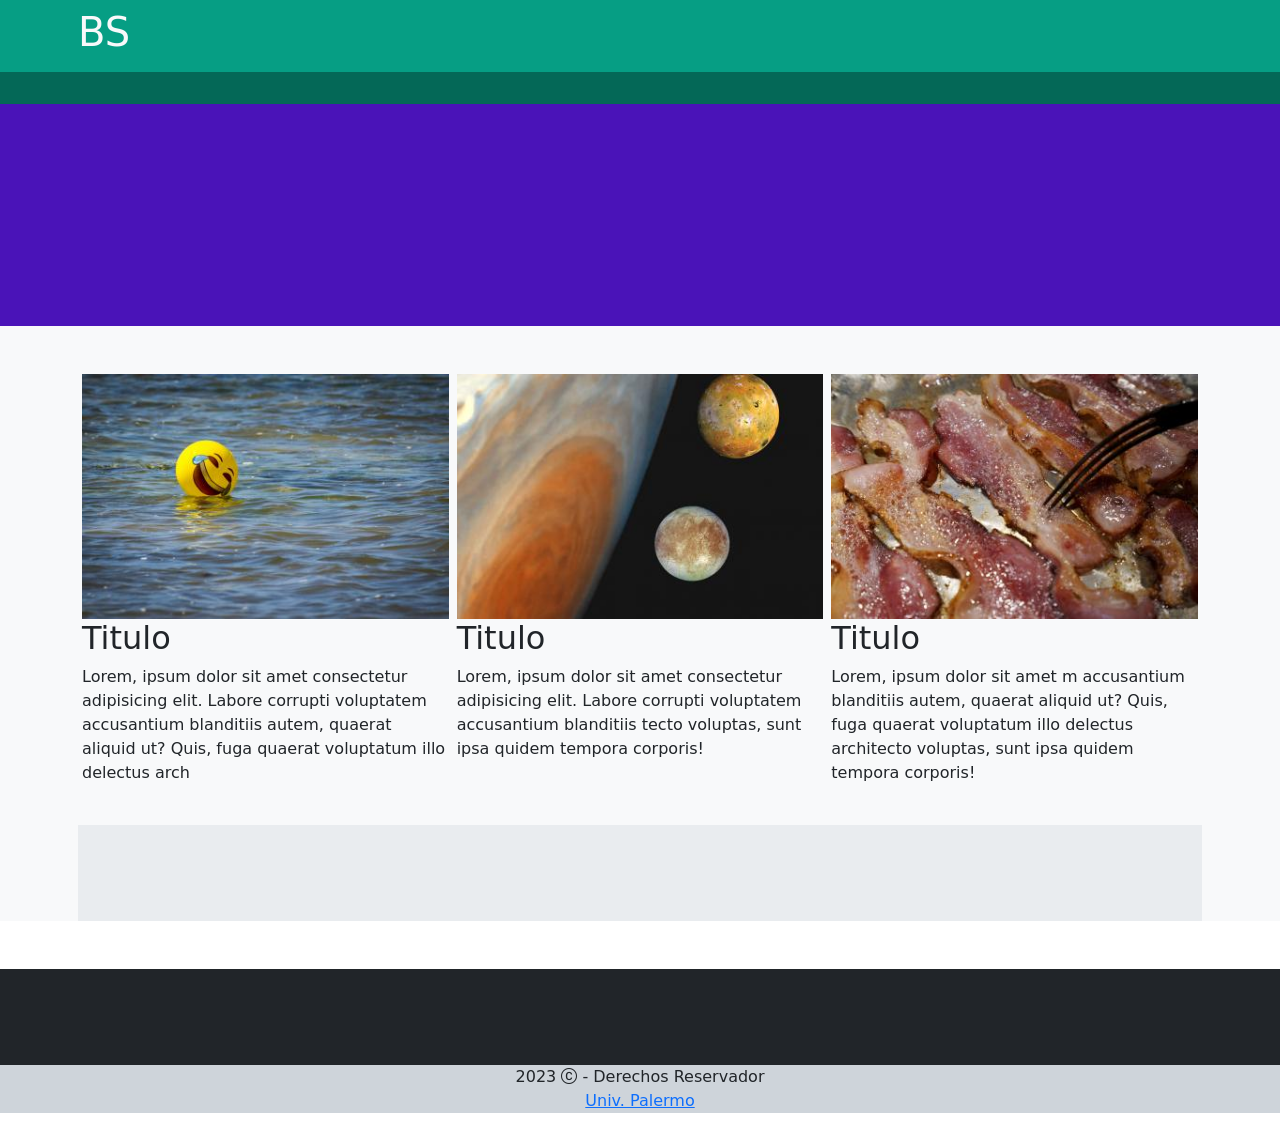
==== 07_Bootstrap_Componentes/index.html @ 404fba2e "clase 08-06" ====
<!DOCTYPE html>
<html lang="es">
<head>
    <meta charset="UTF-8">
    <meta name="viewport" content="width=device-width, initial-scale=1.0">
    <title>Bootstrap</title>

    <link href="https://cdn.jsdelivr.net/npm/bootstrap@5.3.0/dist/css/bootstrap.min.css" rel="stylesheet" integrity="sha384-9ndCyUaIbzAi2FUVXJi0CjmCapSmO7SnpJef0486qhLnuZ2cdeRhO02iuK6FUUVM" crossorigin="anonymous">
    <!-- Bootstrap Icons -->
    <link rel="stylesheet" href="https://cdn.jsdelivr.net/npm/bootstrap-icons@1.10.5/font/bootstrap-icons.css">

    <link rel="stylesheet" href="css/styles.css">

</head>
<body>

    <header class="container-fluid color1">
        <div class="container p-2">
            <div class="logo">
                <h1 class="text-light">
                    BS
                </h1>
            </div>
            <!-- <div class="search">
                <form action="" method="post">
                    <input type="search" name="" id="">
                </form>
            </div> -->
        </div>
    </header>
    <div class="subheader container-fluid color2 p-3"></div>

    <div class="slider color3 p-5">
        <!-- slider -->
    </div>

    <!-- section 1 -->
    <section class="container-fluid bg-light">
        <div class="container">

            <div class="row gx-2 gy-5">

                <div class="col-lg-4 col-md-6">
                    <div class="noticia">
                        <div class="noticia-img">
                            <img class="img-fluid" src="img/nota1.jpg" alt="">
                        </div>
                        <div class="noticia-content">
                            <h2>
                                Titulo
                            </h2>
                            <p>Lorem, ipsum dolor sit amet consectetur adipisicing elit. Labore corrupti voluptatem accusantium blanditiis autem, quaerat aliquid ut? Quis, fuga quaerat voluptatum illo delectus arch</p>
                        </div>
                    </div>
                </div>
                <div class="col-lg-4 col-md-6">
                    <div class="noticia">
                        <div class="noticia-img">
                            <img class="img-fluid" src="img/nota2.jpg" alt="">
                        </div>
                        <div class="noticia-content">
                            <h2>
                                Titulo
                            </h2>
                            <p>Lorem, ipsum dolor sit amet consectetur adipisicing elit. Labore corrupti voluptatem accusantium blanditiis tecto voluptas, sunt ipsa quidem tempora corporis!</p>
                        </div>
                    </div>

                </div>
                <div class="col-lg-4 col-md-6">
                    <div class="noticia">
                        <div class="noticia-img">
                            <img class="img-fluid" src="img/nota3.jpg" alt="">
                        </div>
                        <div class="noticia-content">
                            <h2>
                                Titulo
                            </h2>
                            <p>Lorem, ipsum dolor sit amet m accusantium blanditiis autem, quaerat aliquid ut? Quis, fuga quaerat voluptatum illo delectus architecto voluptas, sunt ipsa quidem tempora corporis!</p>
                        </div>
                    </div>

                </div>
                <div class="col-12 bg-body-secondary p-5 mt-4">
                    <!-- banner -->
                </div>
            </div>
        </div>
    </section>

    <section id="info" class="container-fluid mt-5
     bg-dark">
        <div class="container p-5">

        </div>
    </section>

    <footer class="container-fluid bg-dark-subtle">

        <div class="copyright text-center">
            <p>
                2023 <i class="bi bi-c-circle"></i> - Derechos Reservador <br>
                <a href="">Univ. Palermo</a>
            </p>
        </div>

    </footer>




    

    <script src="https://cdn.jsdelivr.net/npm/bootstrap@5.3.0/dist/js/bootstrap.bundle.min.js" integrity="sha384-geWF76RCwLtnZ8qwWowPQNguL3RmwHVBC9FhGdlKrxdiJJigb/j/68SIy3Te4Bkz" crossorigin="anonymous"></script>
</body>
</html>
---- 07_Bootstrap_Componentes/css/styles.css ----
.color1{
    background: rgb(6, 158, 132);
}
.color2{
    background: rgb(4, 104, 87);
}
.color3{
    background: rgb(74, 19, 184);
}

.slider{
    height: 30vh;
}
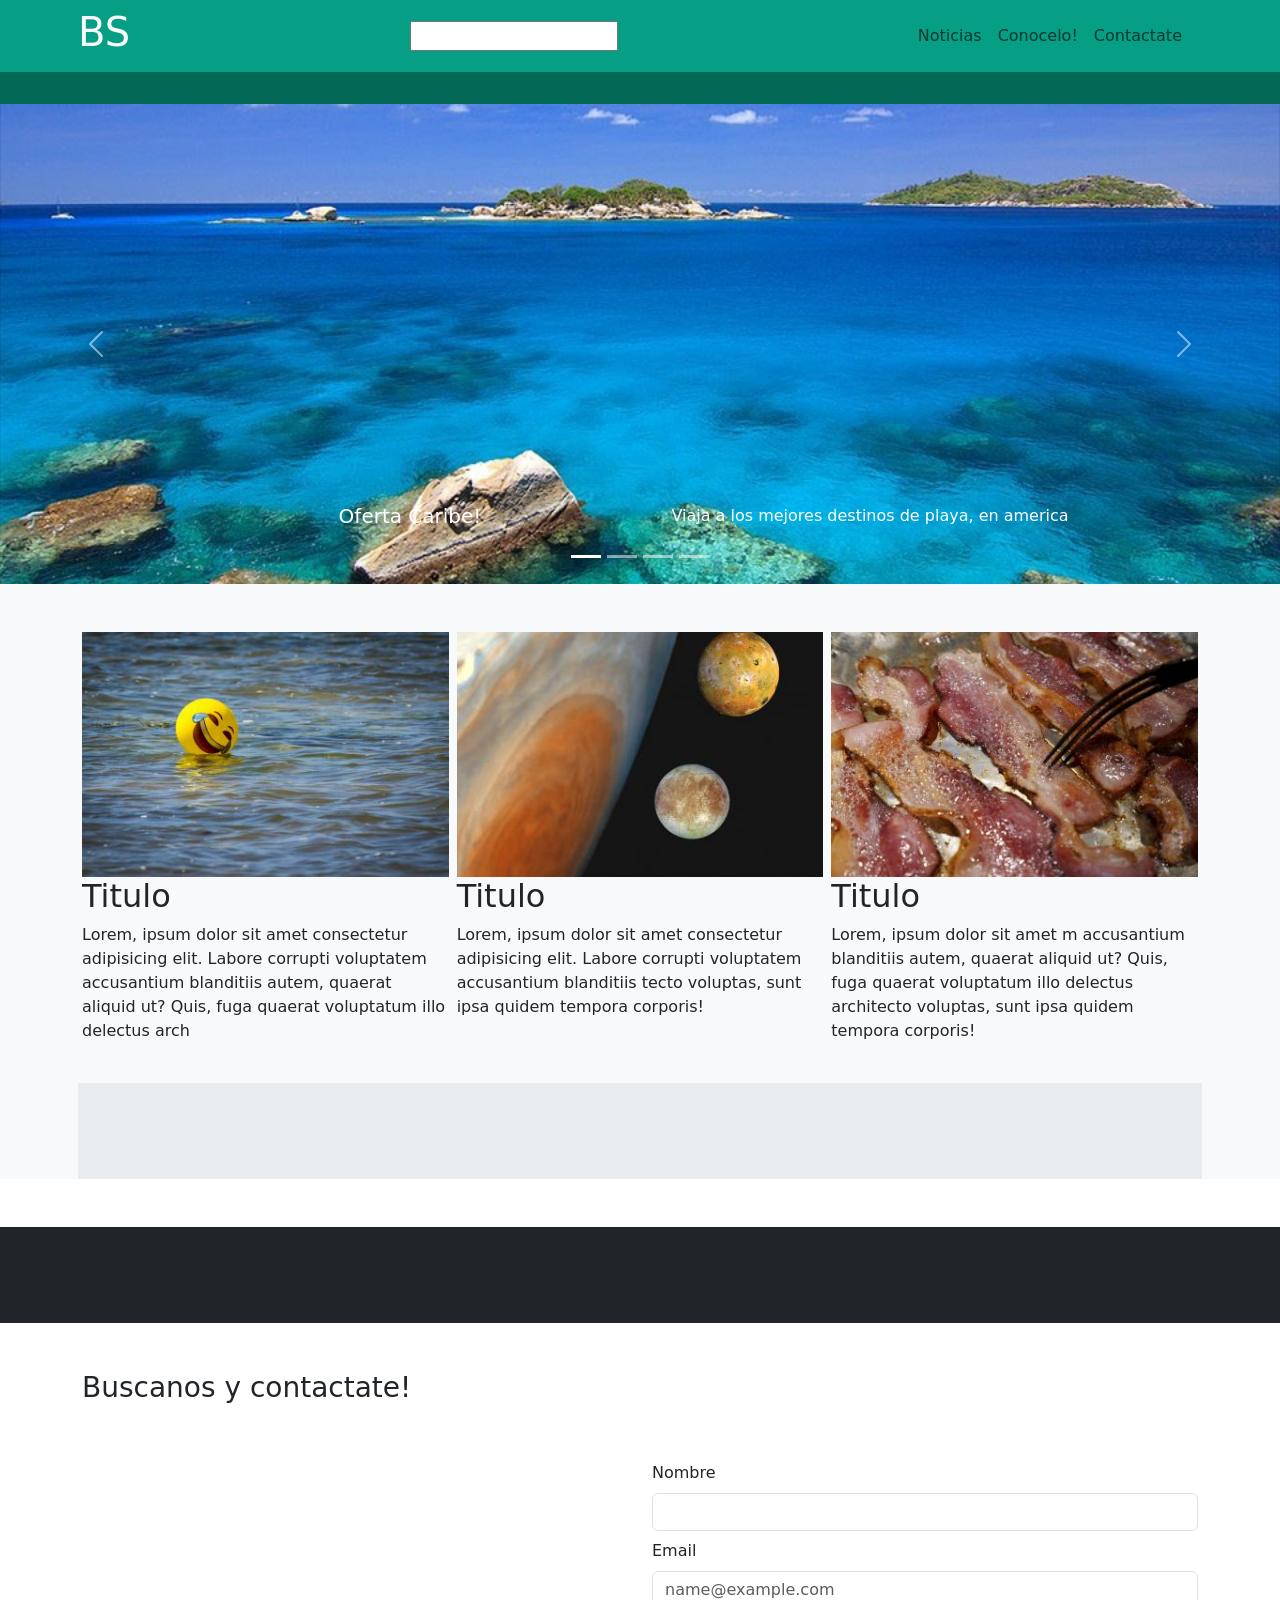
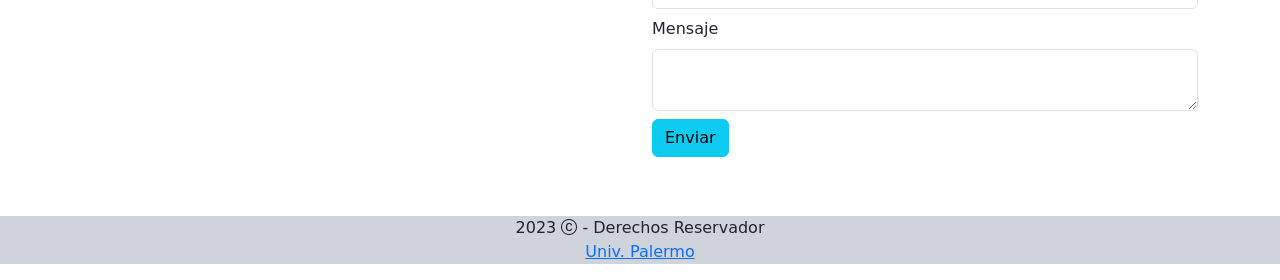
==== commit ff4aec4b: "clase 15-6" ====
--- a/07_Bootstrap_Componentes/index.html
+++ b/07_Bootstrap_Componentes/index.html
@@ -15,23 +15,99 @@
 <body>
 
     <header class="container-fluid color1">
-        <div class="container p-2">
+        <div class="container p-2 d-flex flex-wrap justify-content-between align-items-center">
             <div class="logo">
                 <h1 class="text-light">
                     BS
                 </h1>
             </div>
-            <!-- <div class="search">
+            <div class="search">
                 <form action="" method="post">
                     <input type="search" name="" id="">
                 </form>
-            </div> -->
+            </div>
+            <!-- Navbar -->
+            <nav class="navbar navbar-expand-xl">
+                
+                <div class="container-fluid">
+
+                  <!--
+                    Navbar Brand / Logo
+                    <a class="navbar-brand" href="#">Navbar</a> -->
+
+                    <!-- BOTON DEL MENU -->
+                  <button class="navbar-toggler" type="button" data-bs-toggle="collapse" data-bs-target="#mainNav" aria-controls="mainNav" aria-expanded="false" aria-label="Toggle navigation">
+                    <!-- <span>Menu</span> -->
+                    <i class="bi bi-list"></i>
+                  </button>
+
+                  <!-- Contenido del menu -->
+                  <div class="collapse navbar-collapse" id="mainNav">
+                    <!-- ul>li>a -->
+                    <ul class="navbar-nav">
+                      <li class="nav-item">
+                        <a class="nav-link"  href="#">Noticias</a>
+                      </li>
+                      <li class="nav-item">
+                        <a class="nav-link"  href="#">Conocelo!</a>
+                      </li>
+                      <li class="nav-item">
+                        <a class="nav-link"  href="#contacto">Contactate</a>
+                      </li>
+                    </ul>
+                  </div>
+                </div>
+              </nav>
         </div>
     </header>
     <div class="subheader container-fluid color2 p-3"></div>
 
-    <div class="slider color3 p-5">
-        <!-- slider -->
+    <!-- Componente Carousel -->
+    <div class="slider color3 mb-5 d-none d-sm-block">
+
+        <div id="carouselExampleCaptions" class="carousel slide">
+
+            <!-- Indicators -->
+            <div class="carousel-indicators">
+              <button type="button" data-bs-target="#carouselExampleCaptions" data-bs-slide-to="0" class="active" aria-current="true" aria-label="Slide 1"></button>
+              <button type="button" data-bs-target="#carouselExampleCaptions" data-bs-slide-to="1" aria-label="Slide 2"></button>
+              <button type="button" data-bs-target="#carouselExampleCaptions" data-bs-slide-to="2" aria-label="Slide 3"></button>
+
+              <button type="button" data-bs-target="#carouselExampleCaptions" data-bs-slide-to="3" aria-label="Slide 4"></button>
+            </div>
+
+            <!-- Contenido del carousel -->
+            <div class="carousel-inner">
+              
+                <div class="carousel-item active">
+                    <img src="img/slide1.jpg" class="d-block w-100" alt="...">
+                    <div class="carousel-caption d-none d-md-block">
+                        <div class="row">
+                            <div class="col-6"><h5>Oferta Caribe!</h5></div>
+                            <div class="col-6"><p>Viaja a los mejores destinos de playa, en america</p></div>
+                        </div>
+                </div>
+              </div>
+              <div class="carousel-item">
+                <img src="img/slide2.jpg" class="d-block w-100" alt="Slide 2">
+              </div>
+              <div class="carousel-item">
+                <img src="img/slide3.jpg" class="d-block w-100" alt="...">
+              </div>
+              <div class="carousel-item">
+                <img src="img/slide4.jpg" class="d-block w-100" alt="">
+              </div>
+
+            </div>
+            <button class="carousel-control-prev" type="button" data-bs-target="#carouselExampleCaptions" data-bs-slide="prev">
+              <span class="carousel-control-prev-icon" aria-hidden="true"></span>
+              <span class="visually-hidden">Previous</span>
+            </button>
+            <button class="carousel-control-next" type="button" data-bs-target="#carouselExampleCaptions" data-bs-slide="next">
+              <span class="carousel-control-next-icon" aria-hidden="true"></span>
+              <span class="visually-hidden">Next</span>
+            </button>
+          </div>
     </div>
 
     <!-- section 1 -->
@@ -95,6 +171,54 @@
         </div>
     </section>
 
+<!-- Contacto -->
+<section id="contacto" class="container-fluid">
+    <div class="container">
+        <div class="title pt-5">
+            <h3>Buscanos y contactate!</h3>
+
+        </div>
+        <div class="row py-5">
+            <div class="col-md-6">
+                <iframe src="https://www.google.com/maps/embed?pb=!1m18!1m12!1m3!1d2390.3792072447955!2d-58.41582366620513!3d-34.59733049409864!2m3!1f0!2f0!3f0!3m2!1i1024!2i768!4f13.1!3m3!1m2!1s0x95bcca87aa474381%3A0xf00016ac3bc3fbe3!2sUniversidad%20de%20Palermo!5e0!3m2!1ses!2sar!4v1686833875501!5m2!1ses!2sar" width="100%" height="300" style="border:0;" allowfullscreen="" loading="lazy" referrerpolicy="no-referrer-when-downgrade"></iframe>
+            </div>
+            <div class="col-md-6">
+                <form action="mailto:mail@mail.com" method="POST" class="needs-validation" novalidate>
+                    <div class="mb-2">
+                        <label for="campoNombre" class="form-label">Nombre </label>
+                        <input type="text" class="form-control" id="campoNombre" required>
+                        <span class="invalid-feedback">
+                            Debes completar el nombre
+                        </span>
+                        <span class="valid-feedback">
+                            Correcto!
+                        </span>
+                    </div>
+                    <div class="mb-2">
+                        <label for="campoEmail" class="form-label">Email </label>
+                        <input type="email" class="form-control" id="campoEmail" placeholder="name@example.com" required>
+                        <span class="invalid-feedback">
+                            Debes completar el email (name@example.com)
+                        </span>
+                    </div>
+                    <div class="mb-2">
+                        <label for="campoMensaje" class="form-label">Mensaje</label>
+                        <textarea class="form-control" id="campoMensaje" required></textarea>
+                        <span class="invalid-feedback">
+                            Debes completar un mensaje
+                        </span>
+                    </div>
+                    <input type="submit" value="Enviar" class="btn btn-info">
+
+                </form>
+            </div>
+        </div>
+    </div>
+
+</section>
+
+
+
     <footer class="container-fluid bg-dark-subtle">
 
         <div class="copyright text-center">
@@ -106,11 +230,11 @@
 
     </footer>
 
-
-
-
-    
-
+    <!-- Bootstrap JS -->
     <script src="https://cdn.jsdelivr.net/npm/bootstrap@5.3.0/dist/js/bootstrap.bundle.min.js" integrity="sha384-geWF76RCwLtnZ8qwWowPQNguL3RmwHVBC9FhGdlKrxdiJJigb/j/68SIy3Te4Bkz" crossorigin="anonymous"></script>
+
+    <!-- validacion JS -->
+    <script src="js/validation.js"></script>
+
 </body>
 </html>
--- a/07_Bootstrap_Componentes/css/styles.css
+++ b/07_Bootstrap_Componentes/css/styles.css
@@ -9,5 +9,5 @@
 }
 
 .slider{
-    height: 30vh;
+    
 }
